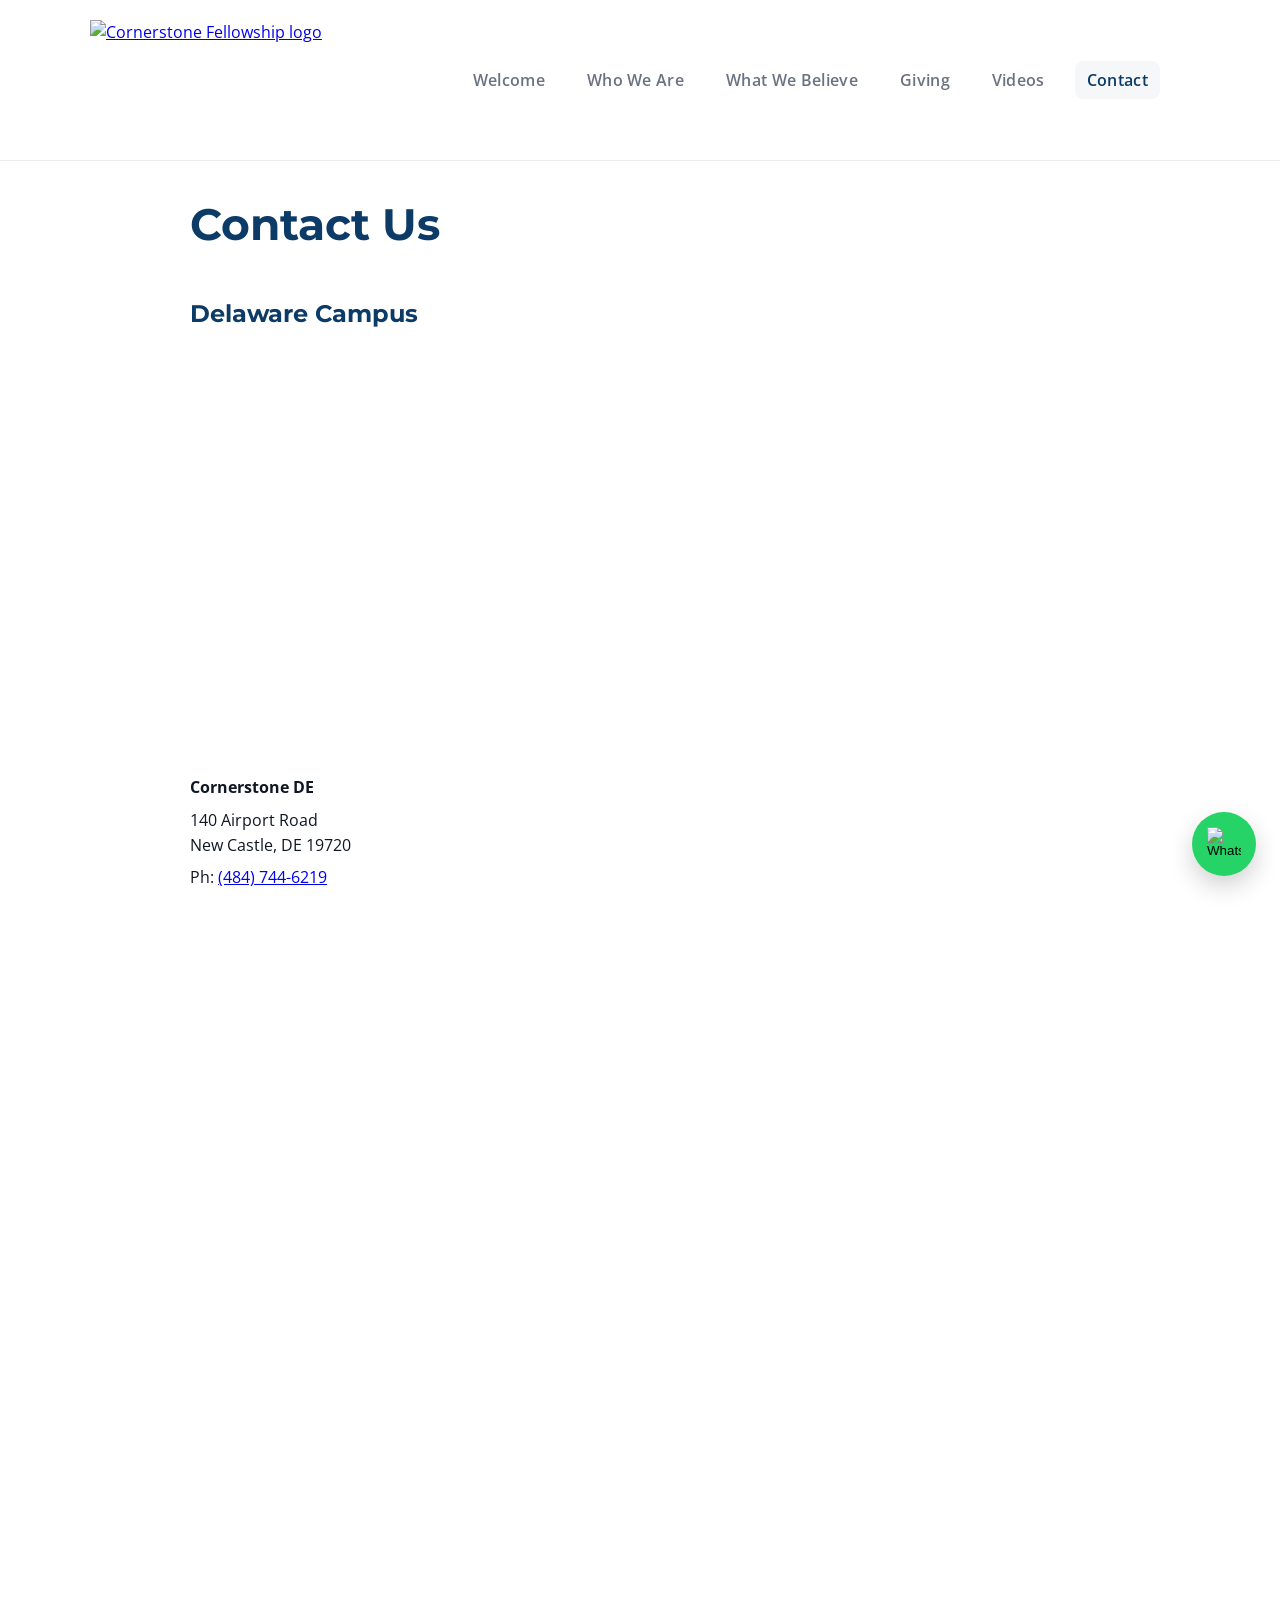
==== contact.html @ 06bbd7af "Update contact.html" ====
<!doctype html>
<html lang="en">
<head>
<meta charset="utf-8" />
<meta name="viewport" content="width=device-width, initial-scale=1.0">
<title>Contact Us — Cornerstone Delaware Tamil Prayer Fellowship</title>

<!-- Google Fonts -->
<link href="https://fonts.googleapis.com/css2?family=Montserrat:wght@600;700&family=Open+Sans:wght@300;400;600&display=swap" rel="stylesheet">
<link rel="stylesheet" href="css/styles.css">
<link rel="icon" type="image/png" href="favicon.png?v=3">

<style>
.hero.contact-hero { padding: 2rem 0; }
.hero.contact-hero .hero-inner { display: flex; flex-direction: column; align-items: flex-start; }
.hero.contact-hero .hero-inner p { margin: 0.5rem 0 0 0; }
.hero.contact-hero .hero-title { margin-bottom: 3rem; }

.map-container { width: 100%; margin: 1rem 0; }
.map-container iframe { width: 100%; height: 300px; border: 0; }

.campus-grid {
  display: flex;
  flex-wrap: wrap;
  gap: 40px;
  border-bottom: 1px solid rgba(15, 23, 36, 0.1);
  padding-bottom: 40px;
  margin-bottom: 40px;
}

.campus { flex: 1; min-width: 300px; }
.campus h2 { color: var(--accent); font-family: "Montserrat", sans-serif; margin-top: 0; }

.campus-divider {
  border: none;
  border-top: 1px solid rgba(15, 23, 36, 0.1);
  margin: 40px 0;
}

@media (max-width: 900px) {
  .campus-grid { flex-direction: column; }
}

.campus-main {
  width: 100%;
}

.map-large iframe {
  height: 400px;
}

.campus-row {
  display: flex;
  gap: 40px;
  width: 100%;
}

.map-small iframe {
  height: 250px;
}

/* Mobile: same size, stacked */
@media (max-width: 900px) {
  .campus-row {
    flex-direction: column;
  }

  .map-large iframe,
  .map-small iframe {
    height: 300px;
  }
}

</style>
</head>

<body>
<header class="site-header">
  <div class="container header-inner">
    <a href="index.html">
      <img id="site-logo" src="https://s3.amazonaws.com/media.cloversites.com/a4/a4b51d10-ec4e-47fd-bbaf-2e231fb690c3/site-images/d05458fd-5a93-4bd2-bab4-cd6d0c91eb44.png" alt="Cornerstone Fellowship logo" />
    </a>

    <nav class="main-nav">
      <button class="nav-toggle" aria-label="Toggle navigation">
        <span class="bar"></span><span class="bar"></span><span class="bar"></span>
      </button>
      <ul class="nav-list">
        <li><a href="index.html">Welcome</a></li>
        <li><a href="who-we-are.html">Who We Are</a></li>
        <li><a href="what-we-believe.html">What We Believe</a></li>
        <li><a href="giving.html">Giving</a></li>
        <li><a href="videos.html">Videos</a></li>
        <li><a href="contact.html" class="active">Contact</a></li>
      </ul>
    </nav>
  </div>
</header>

<main class="site-main">
<section class="hero contact-hero">
<div class="container hero-inner">
<h1 class="hero-title">Contact Us</h1>

<div class="campus-grid">

  <!-- Delaware (BIG / Primary) -->
  <div class="campus campus-main">
    <h2>Delaware Campus</h2>
    <div class="map-container map-large">
      <iframe
        src="https://www.google.com/maps?q=140+Airport+Rd+New+Castle+DE&output=embed"
        loading="lazy">
      </iframe>
    </div>
    <p><strong>Cornerstone DE</strong></p>
    <p>140 Airport Road<br>New Castle, DE 19720</p>
    <p>Ph: <a href="tel:+14847446219">(484) 744-6219</a></p>
    <p>Email: <a href="mailto:cornerstone.delaware@gmail.com">cornerstone.delaware@gmail.com</a></p>
  </div>

  <!-- PA + NJ -->
  <div class="campus-row">

    <!-- PA -->
    <div class="campus">
      <h2>Pennsylvania Campus</h2>
      <div class="map-container map-small">
        <iframe
          src="https://www.google.com/maps?q=1170+Rittenhouse+Rd+Audubon+PA&output=embed"
          loading="lazy">
        </iframe>
      </div>
      <p><strong>Cornerstone PA</strong></p>
      <p>1170 Rittenhouse Road<br>Audubon, PA 19403</p>
      <p>Ph: <a href="tel:+14847446219">(484) 744-6219</a></p>
      <p>
        Website:
        <a href="https://cornerstonepa.org" target="_blank">cornerstonepa.org</a>
      </p>
    </div>

    <!-- NJ -->
    <div class="campus">
      <h2>New Jersey Campus</h2>
      <div class="map-container map-small">
        <iframe
          src="https://www.google.com/maps?q=500+Plainsboro+Rd+Plainsboro+NJ&output=embed"
          loading="lazy">
        </iframe>
      </div>
      <p><strong>Cornerstone NJ</strong></p>
      <p>500 Plainsboro Road<br>Plainsboro, NJ 08536</p>
      <p>Ph: <a href="tel:+16099025981">(609) 902-5981</a></p>
      <p>
        Website:
        <a href="https://www.csfnj.com" target="_blank">www.csfnj.com</a>
      </p>
    </div>

  </div>

</div>

</section>
</main>

<footer class="site-footer">
  <div class="container">
    <p>&copy; <span id="year"></span> Cornerstone Delaware</p>
  </div>
</footer>

<script>
  document.getElementById("year").textContent = new Date().getFullYear();
</script>

<!-- WhatsApp Chat Widget -->
<div class="whatsapp-chat">
  <button id="chatToggle" class="chat-button">
    <img
      src="https://upload.wikimedia.org/wikipedia/commons/6/6b/WhatsApp.svg"
      alt="WhatsApp"
    />
  </button>

  <div id="chatPopup" class="chat-popup">
    <div class="chat-header">
      <h3>Contact Us</h3>
      <button id="closeChat">&times;</button>
    </div>

    <p class="chat-subtext">
      Leave your information and we’ll reach out to you.
    </p>

    <input
      type="text"
      id="waName"
      placeholder="Your Name"
    />

    <input
      type="text"
      id="waContact"
      placeholder="Phone Number"
    />

    <textarea
      id="waMessage"
      placeholder="How can we help?"
    ></textarea>

    <button id="sendWhatsApp" class="send-button">
      Send via WhatsApp
    </button>
  </div>
</div>

<script src="script.js"></script>
  
</body>
</html>
---- css/styles.css ----
:root{
  --bg: #ffffff;
  --muted: #6b7280;
  --accent: #0b3b66;
  --accent-2: #c69a3a;
  --card: #f7f9fb;
  --max-width: 1100px;
  --radius: 12px;
  --ease: cubic-bezier(.2,.9,.2,1);
  --header-height: 120px;
}

*{box-sizing:border-box}
html,body{height:100%}
body{
  margin:0;
  font-family:"Open Sans",system-ui,-apple-system,"Segoe UI",Roboto,"Helvetica Neue",Arial;
  color:#0f1724;
  background:var(--bg);
  -webkit-font-smoothing:antialiased;
  -moz-osx-font-smoothing:grayscale;
  line-height:1.55;
}

/* container */
.container{
  width:calc(100% - 40px);
  max-width:var(--max-width);
  margin:0 auto;
  padding:40px 0;
}

/* header */
.site-header{
  background: var(--bg);
  border-bottom: 1px solid rgba(15,23,36,0.08);
  position: sticky;
  top: 0;
  z-index: 1000;
}
.header-inner{
  display:flex;
  gap:20px;
  align-items:center;
  justify-content:space-between;
  padding:20px 0;
  overflow: visible; /* ensures X isn't hidden */
}
#site-logo{
  height:120px !important;
  width:auto !important;
  display:block;
  transition:transform .35s var(--ease);
}
#site-logo:hover{transform:translateY(-3px)}

/* nav */
.main-nav{position:relative}
.nav-toggle{
  display:none; /* mobile only overridden below */
  background:none;
  border:1px solid rgba(15,23,36,0.06);
  padding:8px 12px;
  border-radius:8px;
  cursor:pointer;
  font-weight:600;
  position: fixed;  /* keep visible */
  top: 40px;       /* lower from top */
  right: 20px;
  z-index: 3000;    /* above slide panel */
}
.nav-toggle .bar{
  display: block;
  width: 28px;
  height: 3px;
  margin: 6px 0;
  background: #0f172a;
  border-radius: 2px;
  transition: 0.3s ease;
}
.nav-toggle.open .bar:nth-child(1){
  transform: translateY(9px) rotate(45deg);
}
.nav-toggle.open .bar:nth-child(2){
  opacity: 0;
}
.nav-toggle.open .bar:nth-child(3){
  transform: translateY(-9px) rotate(-45deg);
}

.nav-list{
  list-style:none;
  margin:0;
  padding:40px 30px;
  display:flex;
  gap:18px;
  align-items:center;
  flex-direction: row;
}
.nav-list a{
  text-decoration:none;
  color:var(--muted);
  font-weight:600;
  letter-spacing:0.02em;
  padding:8px 12px;
  border-radius:8px;
  transition:all .25s var(--ease);
}
.nav-list a:hover,
.nav-list a.active{
  color:var(--accent);
  background:rgba(11,59,102,0.04);
}

/* hero */
.hero{
  padding:0 0 0 0;
}
.hero-inner{max-width:900px}
.hero-title{
  font-family:"Montserrat",sans-serif;
  font-size:clamp(28px, 4vw, 44px);
  margin:0 0 18px 0;
  color:var(--accent);
  line-height:1.05;
}
.hero-sub{
  margin:0 0 18px 0;
  color:#1f2937;
  font-weight:400;
  font-size:1.05rem;
}
.hero-note{
  color:var(--muted);
  font-size:.95rem;
  margin-top:-30px;
  margin-bottom:0;
}

/* Contact page hero fix */
.contact-hero .hero-title {
  margin-top: -32px;   /* move title upward */
}


/* info strip */
.info-strip{padding:0 0 0 0}
.info-grid{
  display:grid;
  grid-template-columns:repeat(3,1fr);
  gap:18px;
  margin-top:-60px;
}
.info-card{
  background:var(--card);
  border-radius:var(--radius);
  padding:18px;
  box-shadow:0 6px 20px rgba(12,18,30,0.04);
  transition:transform .25s var(--ease), box-shadow .25s var(--ease);
}
.info-card:hover{transform:translateY(-4px); box-shadow:0 14px 36px rgba(12,18,30,0.07)}
.info-card h3{margin:0 0 8px 0; color:var(--accent); font-family:"Montserrat",sans-serif; font-size:1.05rem}
.info-card p{margin:0; color:var(--muted)}

/* calendar section */
.calendar-section{
  padding: 60px 0;
  background: #f7f9fb;
}
.calendar-section h2{
  font-family:"Montserrat",sans-serif;
  font-size:2rem;
  color: var(--accent);
  text-align:center;
  margin-bottom:40px;
}
.calendar-section iframe{
  width: 100%;
  max-width: 900px;
  aspect-ratio: 16 / 9;
  border: 0;
  border-radius:12px;
  box-shadow:0 8px 28px rgba(12,18,30,0.07);
  display: block;
  margin: 0 auto;
}

/* contact content */
.contact-content{
  margin-top:24px;
  font-size:1rem;
  line-height:1.6;
}

/* footer */
.site-footer{
  border-top:1px solid rgba(15,23,36,0.04);
  padding:26px 0;
  text-align:center;
  color:var(--muted);
  font-size:.95rem;
}

/* responsive */
@media (max-width:900px){
  #site-logo{height:90px !important}
  .info-grid{grid-template-columns:1fr}
}

/* Fix text sizes on phones */
@media (max-width: 480px) {
  h1 { font-size: 1.6rem; margin-top: 25px; }
  p { font-size: 0.95rem; padding: 0 15px; }
  .info-card { width: 92%; padding: 20px; }
  iframe { width: 92%; height: 300px; }
  #admin-popup { width: 85%; }
  .logo { font-size: 1.2rem; }
}

/* ========================================================= */
/* FINAL MOBILE NAV: HAMBURGER + SLIDE-IN PANEL FROM RIGHT  */
/* ========================================================= */
@media (max-width: 900px){
  .nav-toggle {
    display: block;
  }

  .nav-list {
    list-style: none;
    margin: 0;
    padding: 130px 30px 30px 30px; /* pushes buttons lower */
    position: fixed;
    top: 0;
    right: -260px; /* off screen */
    width: 260px;
    height: 100%;
    background: white;
    flex-direction: column;
    gap: 20px;
    box-shadow: -4px 0 12px rgba(0,0,0,0.1);
    transition: right 0.35s ease;
    z-index: 2500; /* under toggle */
  }

  .nav-list.show {
    right: 0; /* slide in */
  }

  .nav-list a {
    white-space: nowrap;
    font-size: 1.2rem;
    line-height: 1.3;
    padding: 8px 4px;
  }
}

.header-nav ul {
    list-style: none;
    margin: 0;
    padding: 0;
}

.header-nav li {
    margin: 0 0 6px 0;
}

.header-nav a {
    text-decoration: none;
}

/* Fix header layout */
.header-inner {
    display: flex;
    align-items: center;
    justify-content: space-between;
}

/* Make nav horizontal */
.header-nav ul {
    display: flex;
    gap: 25px;
    list-style: none;
    margin: 0;
    padding: 0;
}

/* Make links look correct */
.header-nav ul li a {
    text-decoration: none;
    font-weight: 600;
    color: #4a2d82; /* Purple (your site’s color) */
}

/* Highlight active page */
.header-nav ul li a.active {
    text-decoration: underline;
}

/* Disable animation during state restore */
.nav-list.no-animate {
    transition: none !important;
}

.nav-toggle.no-animate .bar {
    transition: none !important;
}

/* Prevent horizontal shifting on pages with iframes (like Giving) */
body {
    overflow-x: hidden;
}

html {
  overflow-y: scroll;
}

html, body {
  overflow-x: hidden !important;
}

/* WhatsApp Widget */

.whatsapp-chat {
  position: fixed;
  bottom: 24px;
  right: 24px;
  z-index: 9999;
  overflow: visible;
}

.chat-button {
  width: 64px;
  height: 64px;
  border-radius: 50%;
  border: none;
  background: #25D366;
  display: flex;
  align-items: center;
  justify-content: center;
  cursor: pointer;
  box-shadow: 0 10px 25px rgba(0,0,0,0.18);
  transition: transform 0.2s ease;
}

.chat-button:hover {
  transform: scale(1.05);
}

.chat-button img {
  width: 34px;
  height: 34px;
}

.chat-popup {
  position: absolute;
  bottom: 82px;
  right: 0;
  width: 320px;
  z-index: 10000;
  background: white;
  border-radius: 18px;
  padding: 20px;
  box-shadow: 0 12px 40px rgba(0,0,0,0.18);

  opacity: 0;
  visibility: hidden;
  transform: translateY(20px);

  transition:
    opacity 0.25s ease,
    transform 0.25s ease,
    visibility 0.25s;
}

.chat-popup.active {
  opacity: 1;
  visibility: visible;
  transform: translateY(0);
}

.chat-header {
  display: flex;
  justify-content: space-between;
  align-items: center;
  margin-bottom: 8px;
}

.chat-header h3 {
  margin: 0;
}

#closeChat {
  border: none;
  background: none;
  font-size: 24px;
  cursor: pointer;
}

.chat-subtext {
  font-size: 14px;
  margin-bottom: 16px;
  opacity: 0.8;
}

.chat-popup input,
.chat-popup textarea {
  width: 100%;
  padding: 12px;
  margin-bottom: 12px;
  border-radius: 10px;
  border: 1px solid #dcdcdc;
  box-sizing: border-box;
  font-family: inherit;
  font-size: 14px;
}

.chat-popup textarea {
  min-height: 110px;
  resize: vertical;
}

.send-button {
  width: 100%;
  border: none;
  padding: 14px;
  border-radius: 10px;
  background: #25D366;
  color: white;
  font-weight: bold;
  cursor: pointer;
  transition: opacity 0.2s ease;
}

.send-button:hover {
  opacity: 0.9;
}

@media (max-width: 500px) {
  .whatsapp-chat {
    right: 16px;
    bottom: 16px;
  }

  .chat-popup {
    width: 280px;
  }
}
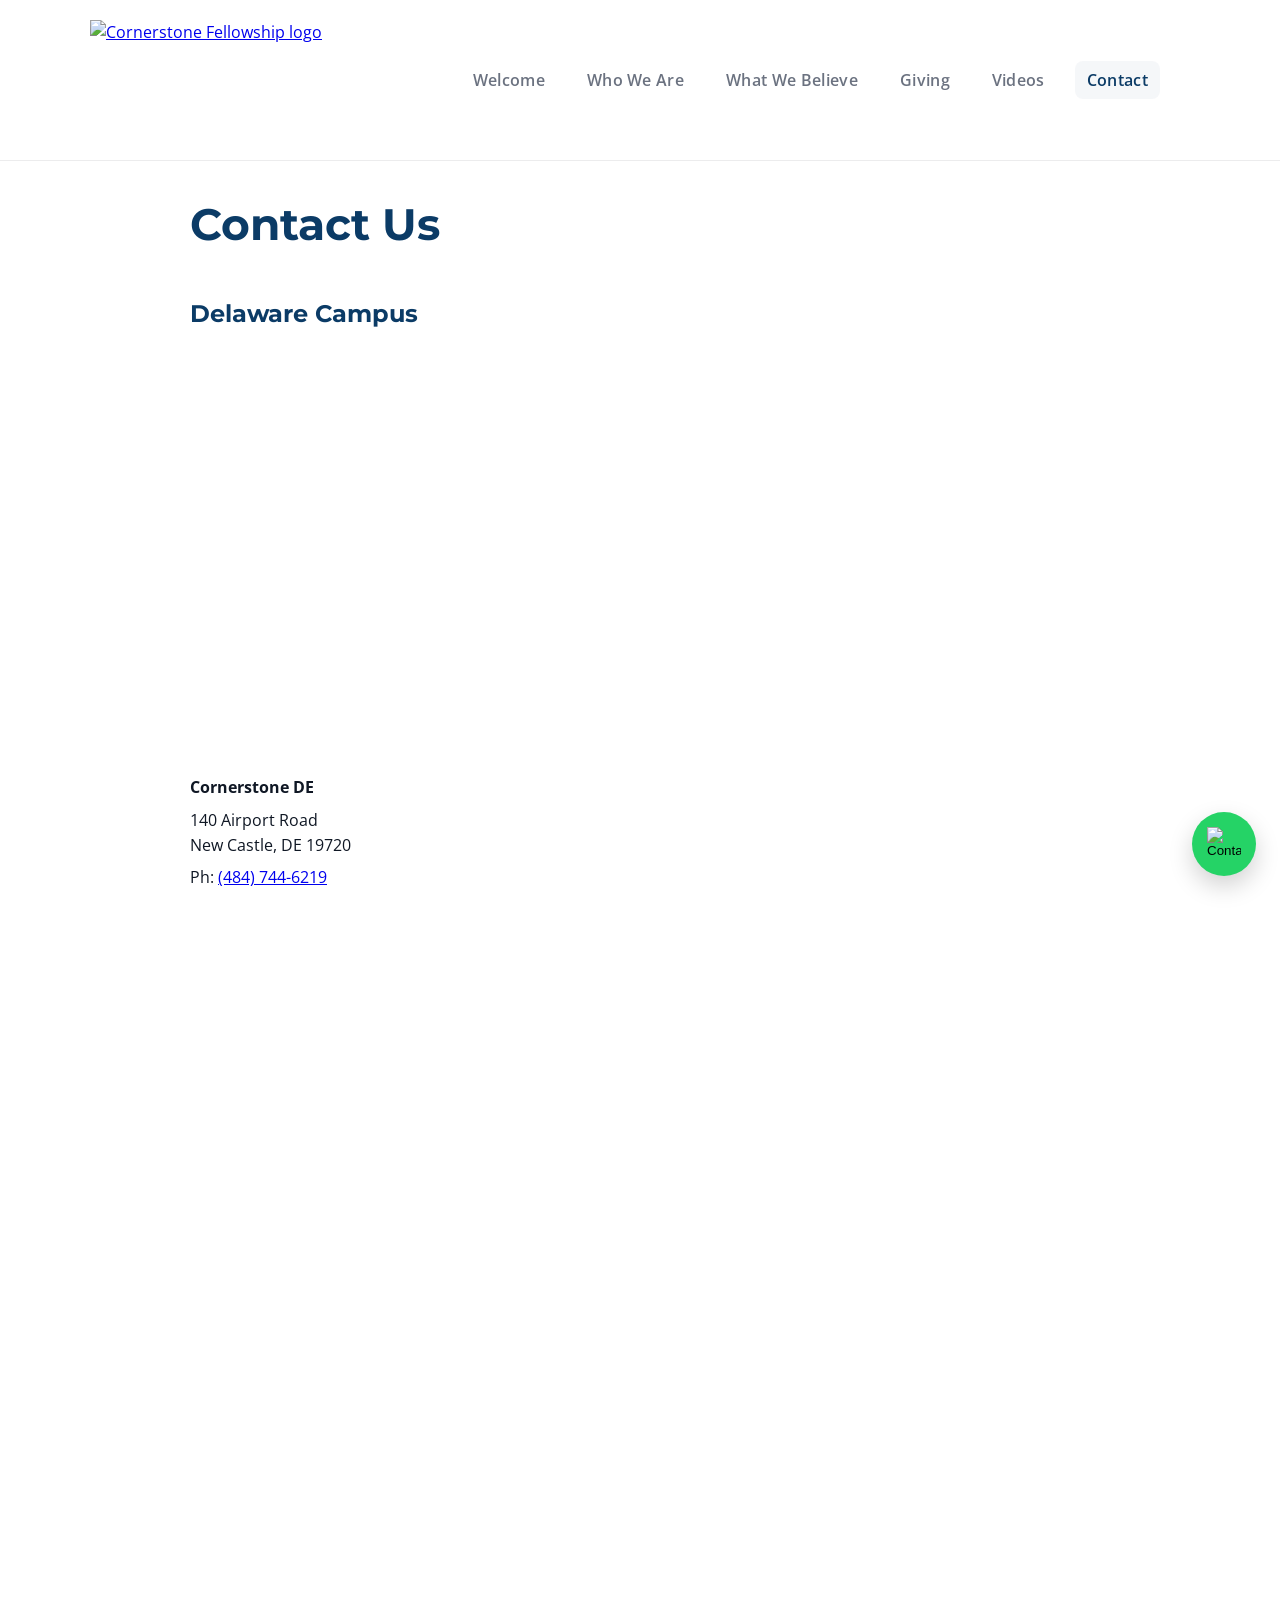
==== commit 556ac3e5: "Update contact.html" ====
--- a/contact.html
+++ b/contact.html
@@ -178,11 +178,12 @@
 <!-- WhatsApp Chat Widget -->
 <div class="whatsapp-chat">
   <button id="chatToggle" class="chat-button">
-    <img
-      src="https://upload.wikimedia.org/wikipedia/commons/6/6b/WhatsApp.svg"
-      alt="WhatsApp"
-    />
-  </button>
+  <img
+    src="https://cdn-icons-png.flaticon.com/512/2462/2462719.png"
+    alt="Contact"
+    class="chat-icon"
+  />
+</button>
 
   <div id="chatPopup" class="chat-popup">
     <div class="chat-header">
@@ -211,9 +212,16 @@
       placeholder="How can we help?"
     ></textarea>
 
-    <button id="sendWhatsApp" class="send-button">
-      Send via WhatsApp
-    </button>
+    <div class="contact-buttons">
+  <button id="sendWhatsApp" class="send-button whatsapp-btn">
+    Contact via WhatsApp
+  </button>
+
+  <button id="sendSMS" class="send-button sms-btn">
+    Contact via SMS
+  </button>
+</div>
+    
   </div>
 </div>
 
--- a/css/styles.css
+++ b/css/styles.css
@@ -445,3 +445,17 @@
     width: 280px;
   }
 }
+
+.contact-buttons {
+  display: flex;
+  flex-direction: column;
+  gap: 10px;
+}
+
+.whatsapp-btn {
+  background: #25D366;
+}
+
+.sms-btn {
+  background: var(--accent);
+}
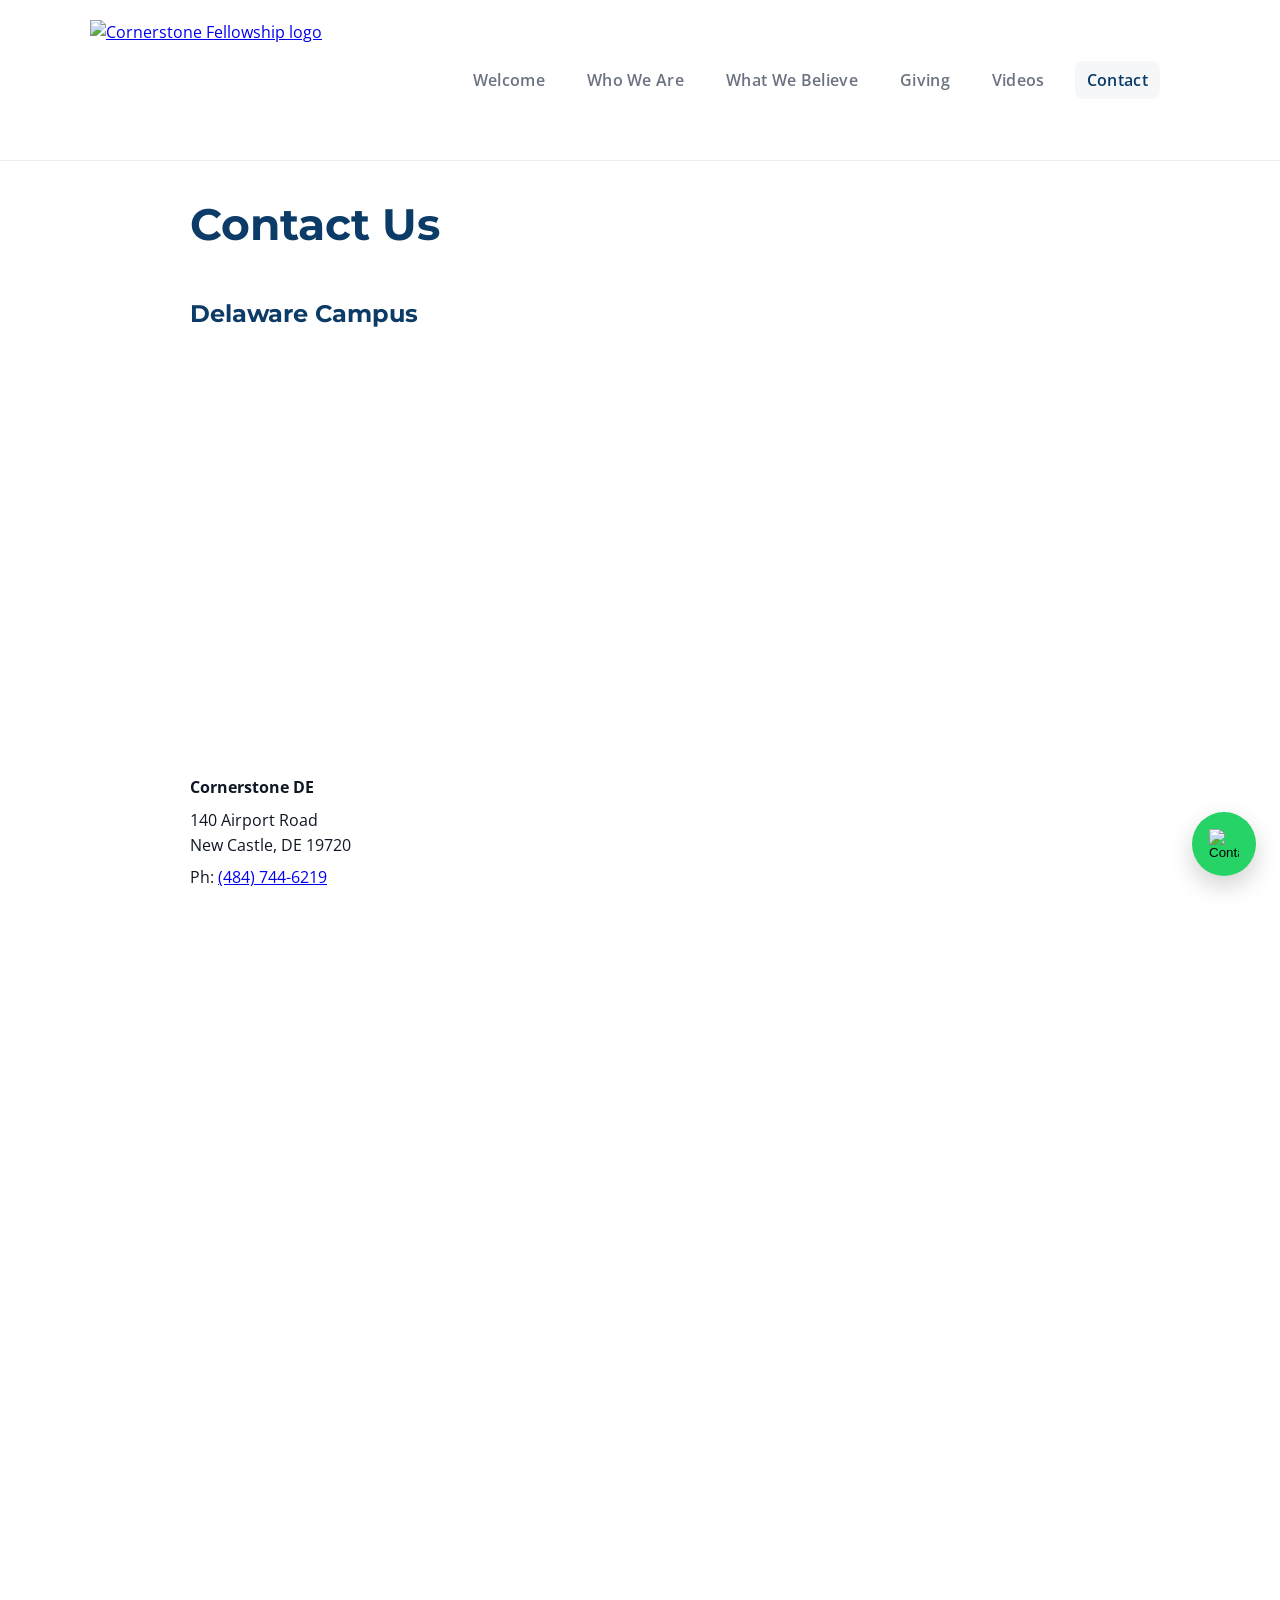
==== commit 1fd44210: "Update contact.html" ====
--- a/contact.html
+++ b/contact.html
@@ -213,6 +213,7 @@
     ></textarea>
 
     <div class="contact-buttons">
+
   <button id="sendWhatsApp" class="send-button whatsapp-btn">
     Contact via WhatsApp
   </button>
@@ -220,6 +221,11 @@
   <button id="sendSMS" class="send-button sms-btn">
     Contact via SMS
   </button>
+
+  <button id="sendEmail" class="send-button email-btn">
+    Contact via Email
+  </button>
+
 </div>
     
   </div>
--- a/css/styles.css
+++ b/css/styles.css
@@ -346,9 +346,10 @@
   transform: scale(1.05);
 }
 
-.chat-button img {
-  width: 34px;
-  height: 34px;
+.chat-icon {
+  width: 30px;
+  height: 30px;
+  object-fit: contain;
 }
 
 .chat-popup {
